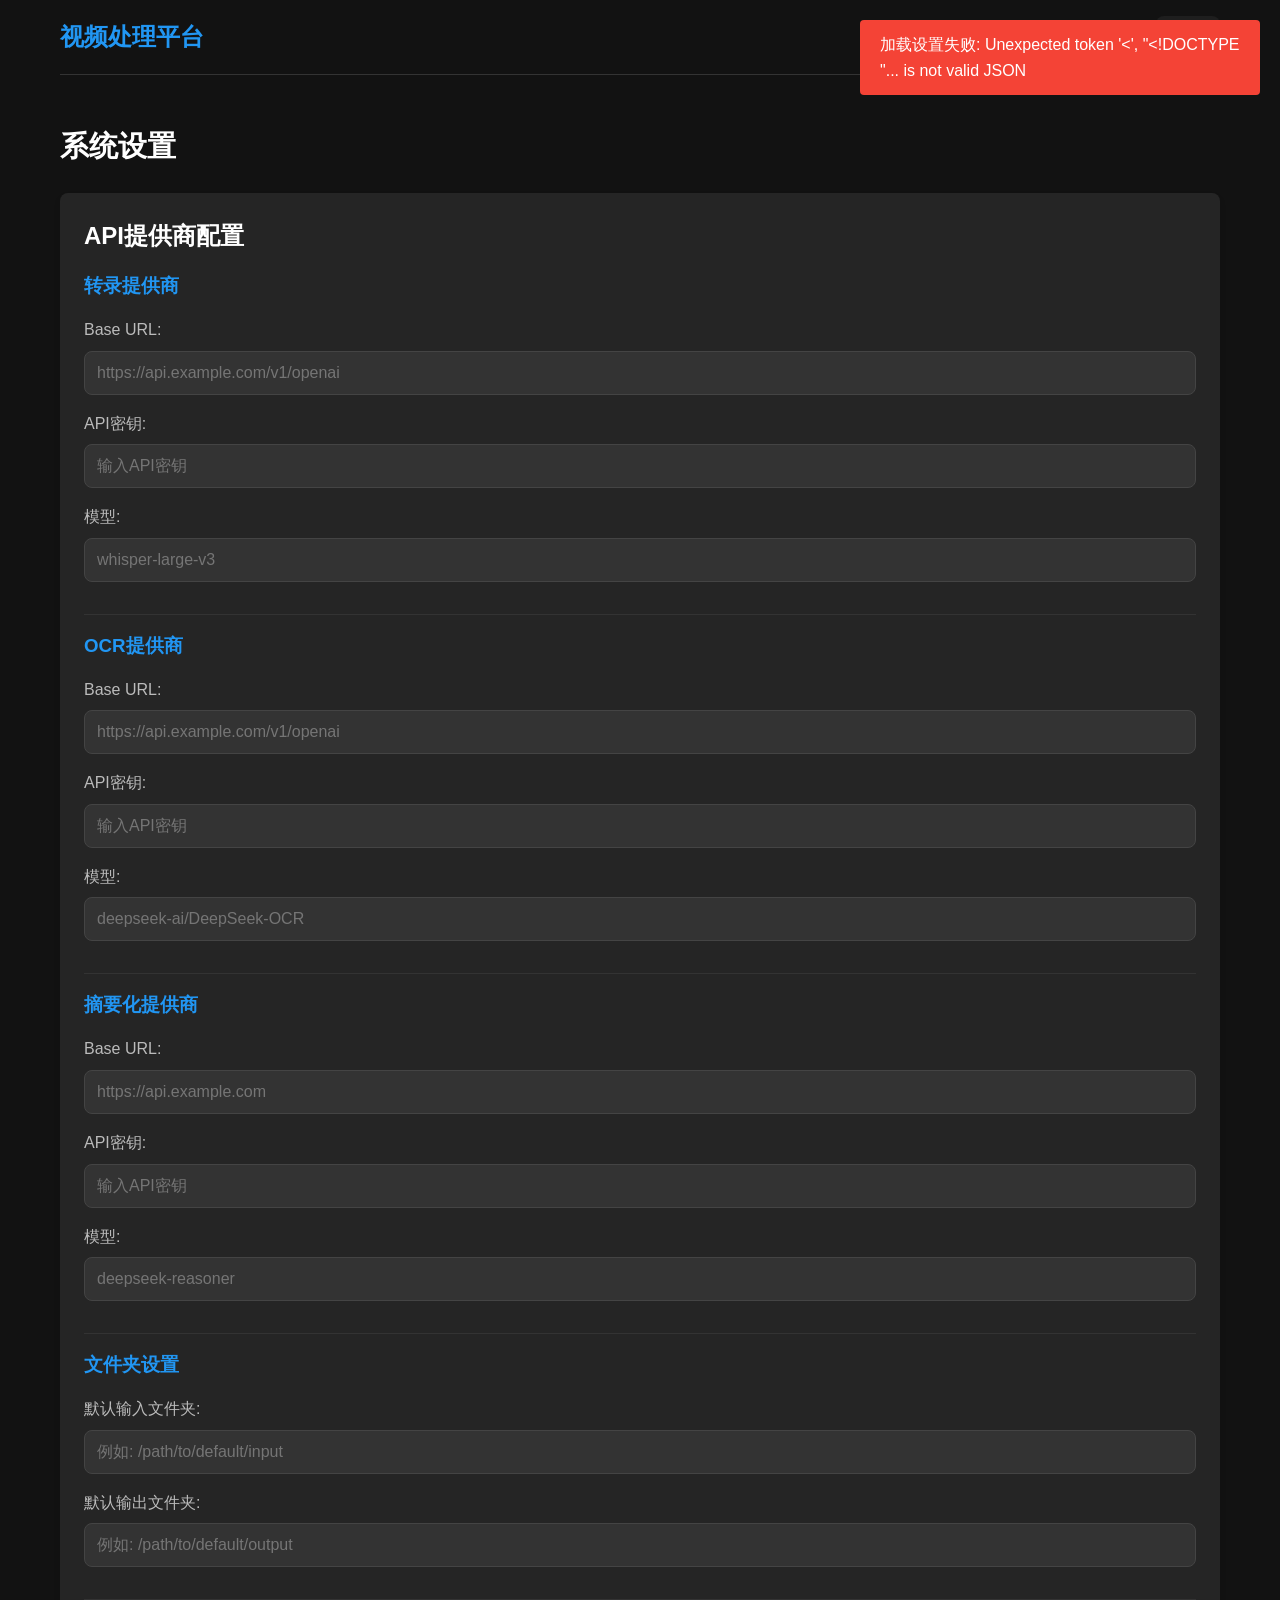
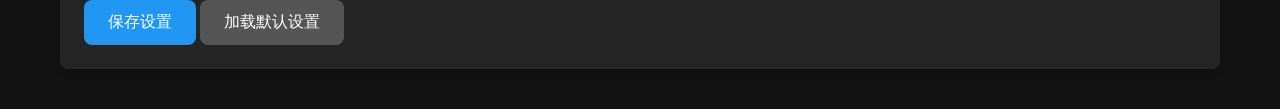
==== frontend/settings.html @ ba88530f "Implementation of the first version" ====
<!DOCTYPE html>
<html lang="zh-CN">
<head>
    <meta charset="UTF-8">
    <meta name="viewport" content="width=device-width, initial-scale=1.0">
    <title>设置 - 视频处理平台</title>
    <link rel="stylesheet" href="css/style.css">
    <link href="https://fonts.googleapis.com/icon?family=Material+Icons" rel="stylesheet">
</head>
<body>
    <div class="container">
        <!-- 导航栏 -->
        <nav class="navbar">
            <div class="nav-brand">视频处理平台</div>
            <div class="nav-links">
                <a href="index.html" class="nav-link">主页</a>
                <a href="settings.html" class="nav-link active">设置</a>
            </div>
        </nav>

        <!-- 主内容区 -->
        <main class="main-content">
            <h1>系统设置</h1>

            <!-- API提供商设置 -->
            <div class="card">
                <h2>API提供商配置</h2>

                <form id="settings-form">
                    <!-- 转录提供商 -->
                    <div class="provider-section">
                        <h3>转录提供商</h3>
                        <div class="form-group">
                            <label for="transcription-base-url">Base URL:</label>
                            <input type="text" id="transcription-base-url" placeholder="https://api.example.com/v1/openai">
                        </div>
                        <div class="form-group">
                            <label for="transcription-api-key">API密钥:</label>
                            <input type="password" id="transcription-api-key" placeholder="输入API密钥">
                        </div>
                        <div class="form-group">
                            <label for="transcription-model">模型:</label>
                            <input type="text" id="transcription-model" placeholder="whisper-large-v3">
                        </div>
                    </div>

                    <!-- OCR提供商 -->
                    <div class="provider-section">
                        <h3>OCR提供商</h3>
                        <div class="form-group">
                            <label for="ocr-base-url">Base URL:</label>
                            <input type="text" id="ocr-base-url" placeholder="https://api.example.com/v1/openai">
                        </div>
                        <div class="form-group">
                            <label for="ocr-api-key">API密钥:</label>
                            <input type="password" id="ocr-api-key" placeholder="输入API密钥">
                        </div>
                        <div class="form-group">
                            <label for="ocr-model">模型:</label>
                            <input type="text" id="ocr-model" placeholder="deepseek-ai/DeepSeek-OCR">
                        </div>
                    </div>

                    <!-- 摘要化提供商 -->
                    <div class="provider-section">
                        <h3>摘要化提供商</h3>
                        <div class="form-group">
                            <label for="summarization-base-url">Base URL:</label>
                            <input type="text" id="summarization-base-url" placeholder="https://api.example.com">
                        </div>
                        <div class="form-group">
                            <label for="summarization-api-key">API密钥:</label>
                            <input type="password" id="summarization-api-key" placeholder="输入API密钥">
                        </div>
                        <div class="form-group">
                            <label for="summarization-model">模型:</label>
                            <input type="text" id="summarization-model" placeholder="deepseek-reasoner">
                        </div>
                    </div>

                    <!-- 文件夹设置 -->
                    <div class="folder-section">
                        <h3>文件夹设置</h3>
                        <div class="form-group">
                            <label for="default-input-folder">默认输入文件夹:</label>
                            <input type="text" id="default-input-folder" placeholder="例如: /path/to/default/input">
                        </div>
                        <div class="form-group">
                            <label for="default-output-folder">默认输出文件夹:</label>
                            <input type="text" id="default-output-folder" placeholder="例如: /path/to/default/output">
                        </div>
                    </div>

                    <button type="submit" class="btn btn-primary">保存设置</button>
                    <button type="button" id="load-default-settings" class="btn btn-secondary">加载默认设置</button>
                </form>
            </div>
        </main>
    </div>

    <script src="js/api.js"></script>
    <script src="js/settings.js"></script>
</body>
</html>
---- frontend/css/style.css ----
/*
 * 极简暗色主题样式
 */

/* 基础样式 */
:root {
  --bg-primary: #121212;
  --bg-secondary: #1e1e1e;
  --bg-card: #252525;
  --bg-input: #333333;
  --text-primary: #ffffff;
  --text-secondary: #bbbbbb;
  --accent-color: #2196f3;
  --accent-hover: #1976d2;
  --success-color: #4caf50;
  --warning-color: #ff9800;
  --error-color: #f44336;
  --border-radius: 8px;
  --box-shadow: 0 4px 6px rgba(0, 0, 0, 0.1);
  --transition: all 0.3s ease;
}

* {
  margin: 0;
  padding: 0;
  box-sizing: border-box;
}

body {
  font-family: 'Segoe UI', Tahoma, Geneva, Verdana, sans-serif;
  background-color: var(--bg-primary);
  color: var(--text-primary);
  line-height: 1.6;
}

.container {
  max-width: 1200px;
  margin: 0 auto;
  padding: 0 20px;
}

/* 导航栏样式 */
.navbar {
  display: flex;
  justify-content: space-between;
  align-items: center;
  padding: 1rem 0;
  border-bottom: 1px solid #333;
  margin-bottom: 2rem;
}

.nav-brand {
  font-size: 1.5rem;
  font-weight: bold;
  color: var(--accent-color);
}

.nav-links {
  display: flex;
  gap: 1.5rem;
}

.nav-link {
  text-decoration: none;
  color: var(--text-secondary);
  padding: 0.5rem 1rem;
  border-radius: var(--border-radius);
  transition: var(--transition);
}

.nav-link:hover,
.nav-link.active {
  color: var(--text-primary);
  background-color: var(--bg-secondary);
}

/* 主内容区 */
.main-content {
  padding: 1rem 0;
}

.main-content > h1 {
  margin-bottom: 1.5rem;
  font-size: 1.8rem;
}

/* 卡片样式 */
.card {
  background-color: var(--bg-card);
  border-radius: var(--border-radius);
  padding: 1.5rem;
  margin-bottom: 1.5rem;
  box-shadow: var(--box-shadow);
}

.card-header {
  display: flex;
  justify-content: space-between;
  align-items: center;
  margin-bottom: 1rem;
}

.card-header h2 {
  margin: 0;
}

.task-actions {
  display: flex;
  gap: 0.5rem;
}

/* 表单样式 */
.form-group {
  margin-bottom: 1rem;
}

.form-group label {
  display: block;
  margin-bottom: 0.5rem;
  color: var(--text-secondary);
  font-weight: 500;
}

.form-group input,
.form-group select {
  width: 100%;
  padding: 0.75rem;
  border-radius: var(--border-radius);
  border: 1px solid #444;
  background-color: var(--bg-input);
  color: var(--text-primary);
  font-size: 1rem;
  transition: var(--transition);
}

.form-group input:focus,
.form-group select:focus {
  outline: none;
  border-color: var(--accent-color);
  box-shadow: 0 0 0 2px rgba(33, 150, 243, 0.2);
}

/* 按钮样式 */
.btn {
  padding: 0.75rem 1.5rem;
  border-radius: var(--border-radius);
  border: none;
  cursor: pointer;
  font-size: 1rem;
  font-weight: 500;
  transition: var(--transition);
  display: inline-flex;
  align-items: center;
  gap: 0.5rem;
}

.btn-primary {
  background-color: var(--accent-color);
  color: white;
}

.btn-primary:hover {
  background-color: var(--accent-hover);
}

.btn-secondary {
  background-color: #555;
  color: white;
}

.btn-secondary:hover {
  background-color: #666;
}

.btn-success {
  background-color: var(--success-color);
  color: white;
}

.btn-success:hover {
  opacity: 0.9;
}

.btn-warning {
  background-color: var(--warning-color);
  color: white;
}

.btn-warning:hover {
  opacity: 0.9;
}

.btn-error {
  background-color: var(--error-color);
  color: white;
}

.btn-error:hover {
  opacity: 0.9;
}

/* 进度条样式 */
.progress-container {
  margin: 1rem 0;
}

.progress-bar {
  width: 100%;
  height: 8px;
  background-color: var(--bg-input);
  border-radius: 4px;
  overflow: hidden;
}

.progress-value {
  height: 100%;
  background-color: var(--accent-color);
  width: 0%;
  transition: width 0.3s ease;
}

.progress-text {
  text-align: right;
  margin-top: 0.5rem;
  font-size: 0.9rem;
  color: var(--text-secondary);
}

/* 任务状态样式 */
.task-info {
  margin-bottom: 1rem;
  padding: 1rem;
  border-radius: var(--border-radius);
  background-color: var(--bg-secondary);
}

.task-id {
  font-size: 1.1rem;
  color: var(--text-primary);
  margin-bottom: 0.5rem;
  font-weight: 500;
}

.current-step {
  font-size: 1.1rem;
  margin: 0.5rem 0;
  color: var(--text-primary);
}

.status-badge {
  display: inline-block;
  padding: 0.25rem 0.75rem;
  border-radius: 12px;
  font-size: 0.8rem;
  font-weight: 500;
}

.status-initializing {
  background-color: rgba(33, 150, 243, 0.2);
  color: var(--accent-color);
}

.status-processing {
  background-color: rgba(255, 152, 0, 0.2);
  color: var(--warning-color);
}

.status-completed {
  background-color: rgba(76, 175, 80, 0.2);
  color: var(--success-color);
}

.status-failed {
  background-color: rgba(244, 67, 54, 0.2);
  color: var(--error-color);
}

/* 日志样式 */
.logs-container {
  max-height: 300px;
  overflow-y: auto;
  background-color: #1e1e1e;
  border-radius: var(--border-radius);
  padding: 1rem;
  font-family: inherit;
  font-size: 0.9rem;
  border: 1px solid #333;
}

.log-entry {
  margin-bottom: 0.5rem;
  padding: 0.25rem 0;
  border-bottom: 1px solid #333;
}

.log-entry:last-child {
  border-bottom: none;
}

.log-timestamp {
  color: var(--text-secondary);
  margin-right: 0.5rem;
}

.log-info {
  color: #2196f3;
}

.log-error {
  color: #f44336;
}

.log-warning {
  color: #ff9800;
}

/* 无任务提示 */
.no-task-message,
.no-tasks-message {
  color: var(--text-secondary);
  text-align: center;
  padding: 2rem;
  font-style: italic;
}

/* Provider部分分组 */
.provider-section,
.folder-section {
  padding: 1rem 0;
  border-bottom: 1px solid #333;
}

.provider-section:last-child,
.folder-section:last-child {
  border-bottom: none;
}

.provider-section h3,
.folder-section h3 {
  margin-bottom: 1rem;
  color: var(--accent-color);
}

/* 响应式设计 */
@media (max-width: 768px) {
  .container {
    padding: 0 10px;
  }

  .navbar {
    flex-direction: column;
    gap: 1rem;
  }

  .card {
    padding: 1rem;
  }

  .card-header {
    flex-direction: column;
    align-items: flex-start;
    gap: 1rem;
  }

  .form-group input,
  .form-group select {
    width: 100%;
  }
}
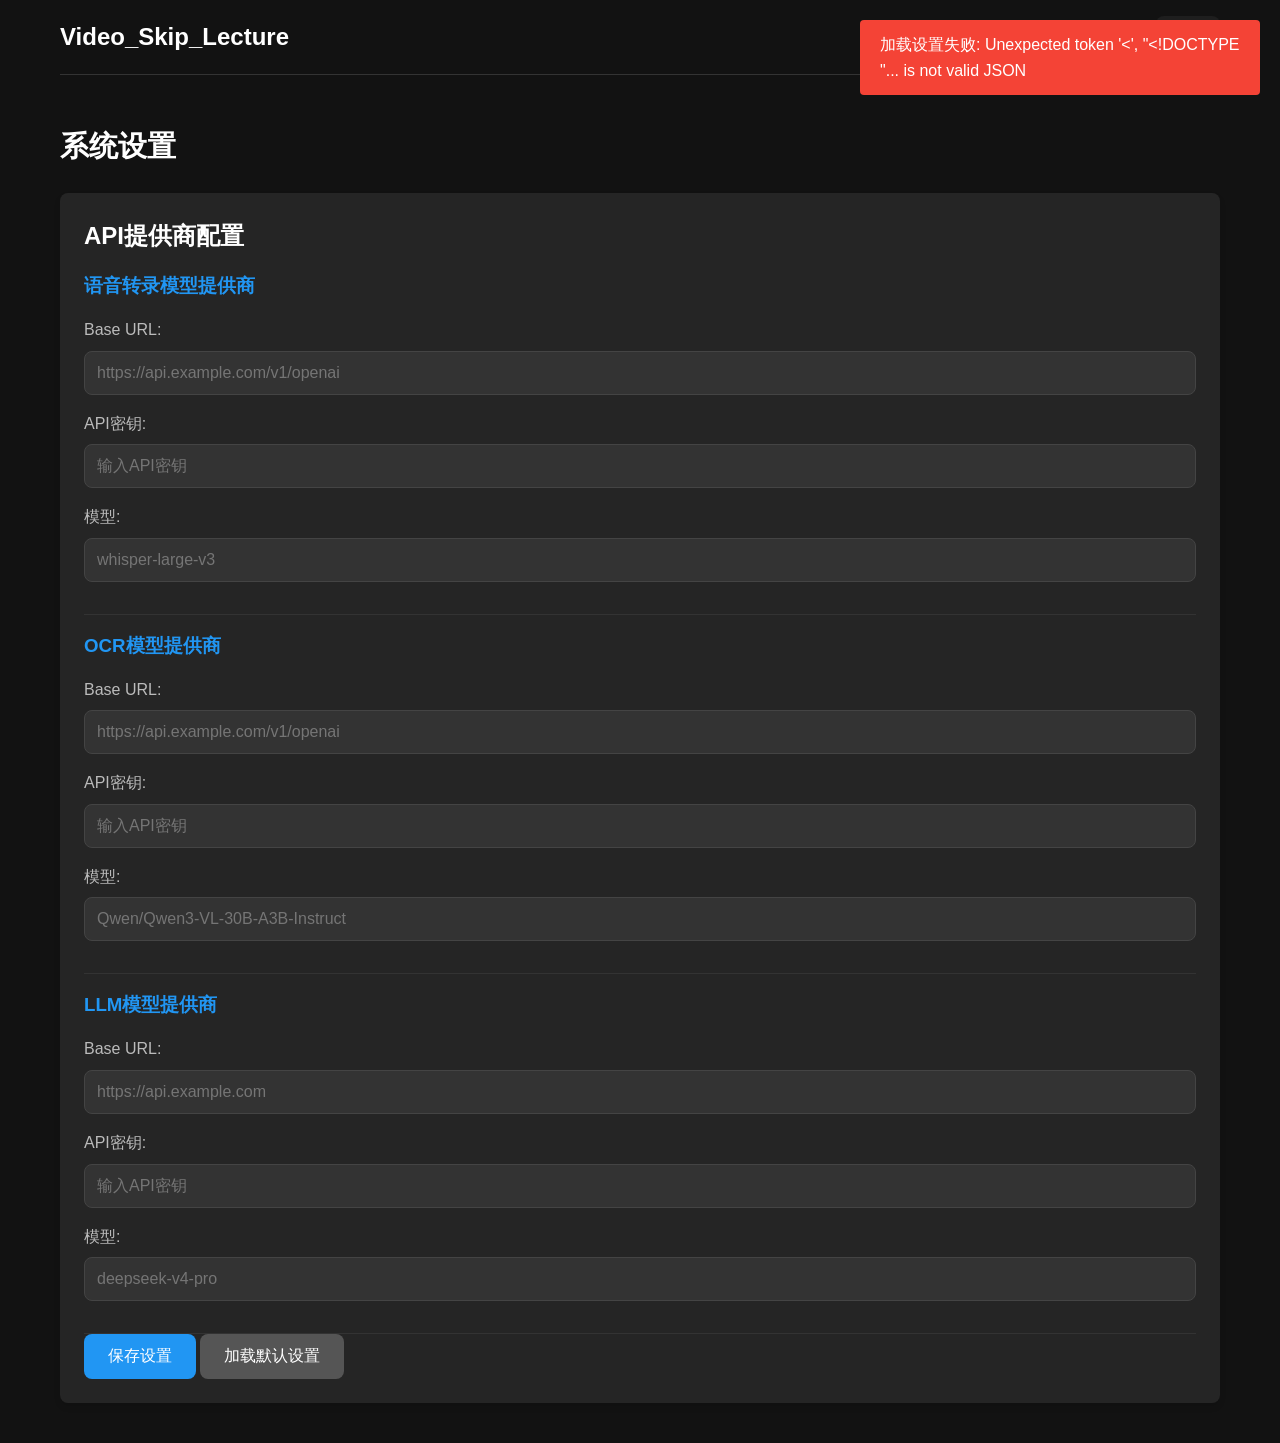
==== commit 6e99016f: "UI Update" ====
--- a/frontend/settings.html
+++ b/frontend/settings.html
@@ -3,7 +3,7 @@
 <head>
     <meta charset="UTF-8">
     <meta name="viewport" content="width=device-width, initial-scale=1.0">
-    <title>设置 - 视频处理平台</title>
+    <title>设置 - Video_Skip_Lecture</title>
     <link rel="stylesheet" href="css/style.css">
     <link href="https://fonts.googleapis.com/icon?family=Material+Icons" rel="stylesheet">
 </head>
@@ -11,7 +11,7 @@
     <div class="container">
         <!-- 导航栏 -->
         <nav class="navbar">
-            <div class="nav-brand">视频处理平台</div>
+            <div class="nav-brand">Video_Skip_Lecture</div>
             <div class="nav-links">
                 <a href="index.html" class="nav-link">主页</a>
                 <a href="settings.html" class="nav-link active">设置</a>
@@ -29,7 +29,7 @@
                 <form id="settings-form">
                     <!-- 转录提供商 -->
                     <div class="provider-section">
-                        <h3>转录提供商</h3>
+                        <h3>语音转录模型提供商</h3>
                         <div class="form-group">
                             <label for="transcription-base-url">Base URL:</label>
                             <input type="text" id="transcription-base-url" placeholder="https://api.example.com/v1/openai">
@@ -46,7 +46,7 @@
 
                     <!-- OCR提供商 -->
                     <div class="provider-section">
-                        <h3>OCR提供商</h3>
+                        <h3>OCR模型提供商</h3>
                         <div class="form-group">
                             <label for="ocr-base-url">Base URL:</label>
                             <input type="text" id="ocr-base-url" placeholder="https://api.example.com/v1/openai">
@@ -57,13 +57,13 @@
                         </div>
                         <div class="form-group">
                             <label for="ocr-model">模型:</label>
-                            <input type="text" id="ocr-model" placeholder="deepseek-ai/DeepSeek-OCR">
+                            <input type="text" id="ocr-model" placeholder="Qwen/Qwen3-VL-30B-A3B-Instruct">
                         </div>
                     </div>
 
                     <!-- 摘要化提供商 -->
                     <div class="provider-section">
-                        <h3>摘要化提供商</h3>
+                        <h3>LLM模型提供商</h3>
                         <div class="form-group">
                             <label for="summarization-base-url">Base URL:</label>
                             <input type="text" id="summarization-base-url" placeholder="https://api.example.com">
@@ -74,20 +74,7 @@
                         </div>
                         <div class="form-group">
                             <label for="summarization-model">模型:</label>
-                            <input type="text" id="summarization-model" placeholder="deepseek-reasoner">
-                        </div>
-                    </div>
-
-                    <!-- 文件夹设置 -->
-                    <div class="folder-section">
-                        <h3>文件夹设置</h3>
-                        <div class="form-group">
-                            <label for="default-input-folder">默认输入文件夹:</label>
-                            <input type="text" id="default-input-folder" placeholder="例如: /path/to/default/input">
-                        </div>
-                        <div class="form-group">
-                            <label for="default-output-folder">默认输出文件夹:</label>
-                            <input type="text" id="default-output-folder" placeholder="例如: /path/to/default/output">
+                            <input type="text" id="summarization-model" placeholder="deepseek-v4-pro">
                         </div>
                     </div>
 
--- a/frontend/css/style.css
+++ b/frontend/css/style.css
@@ -52,7 +52,7 @@
 .nav-brand {
   font-size: 1.5rem;
   font-weight: bold;
-  color: var(--accent-color);
+  color: #ffffff;
 }
 
 .nav-links {
